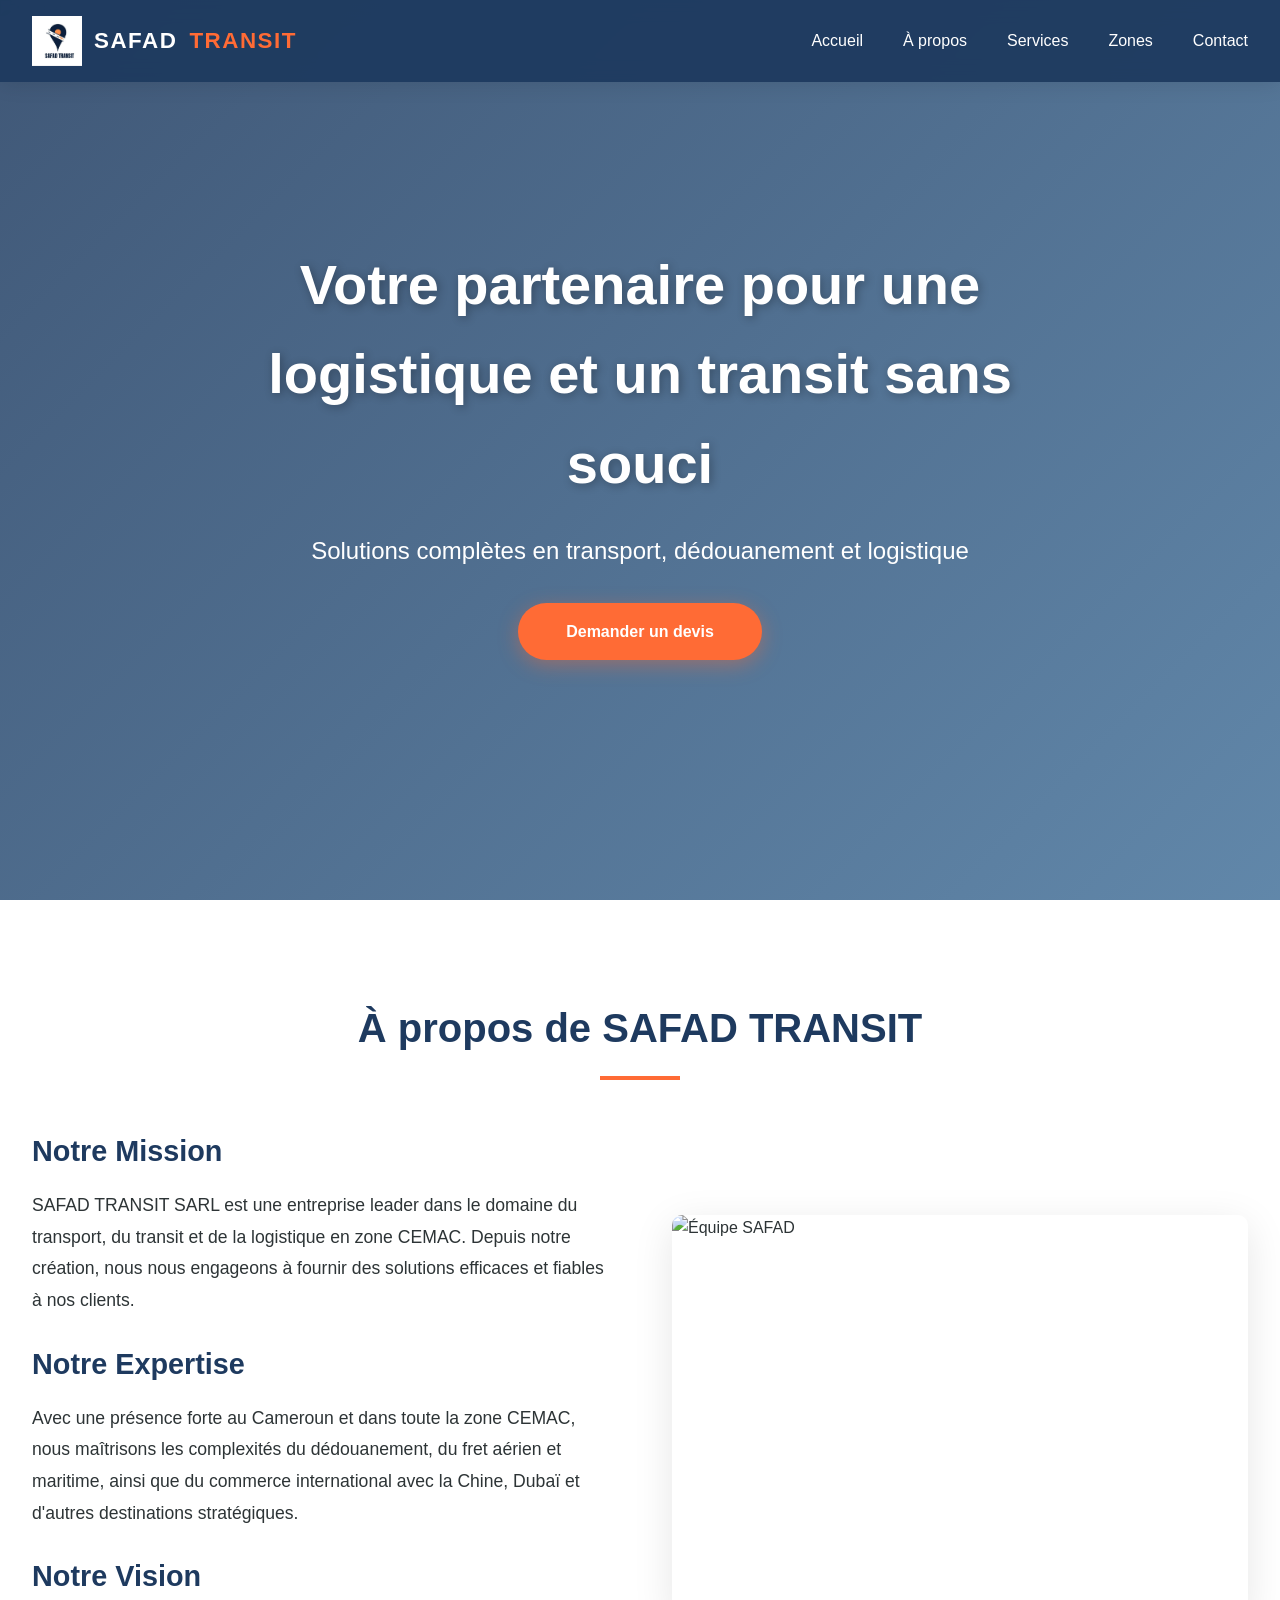
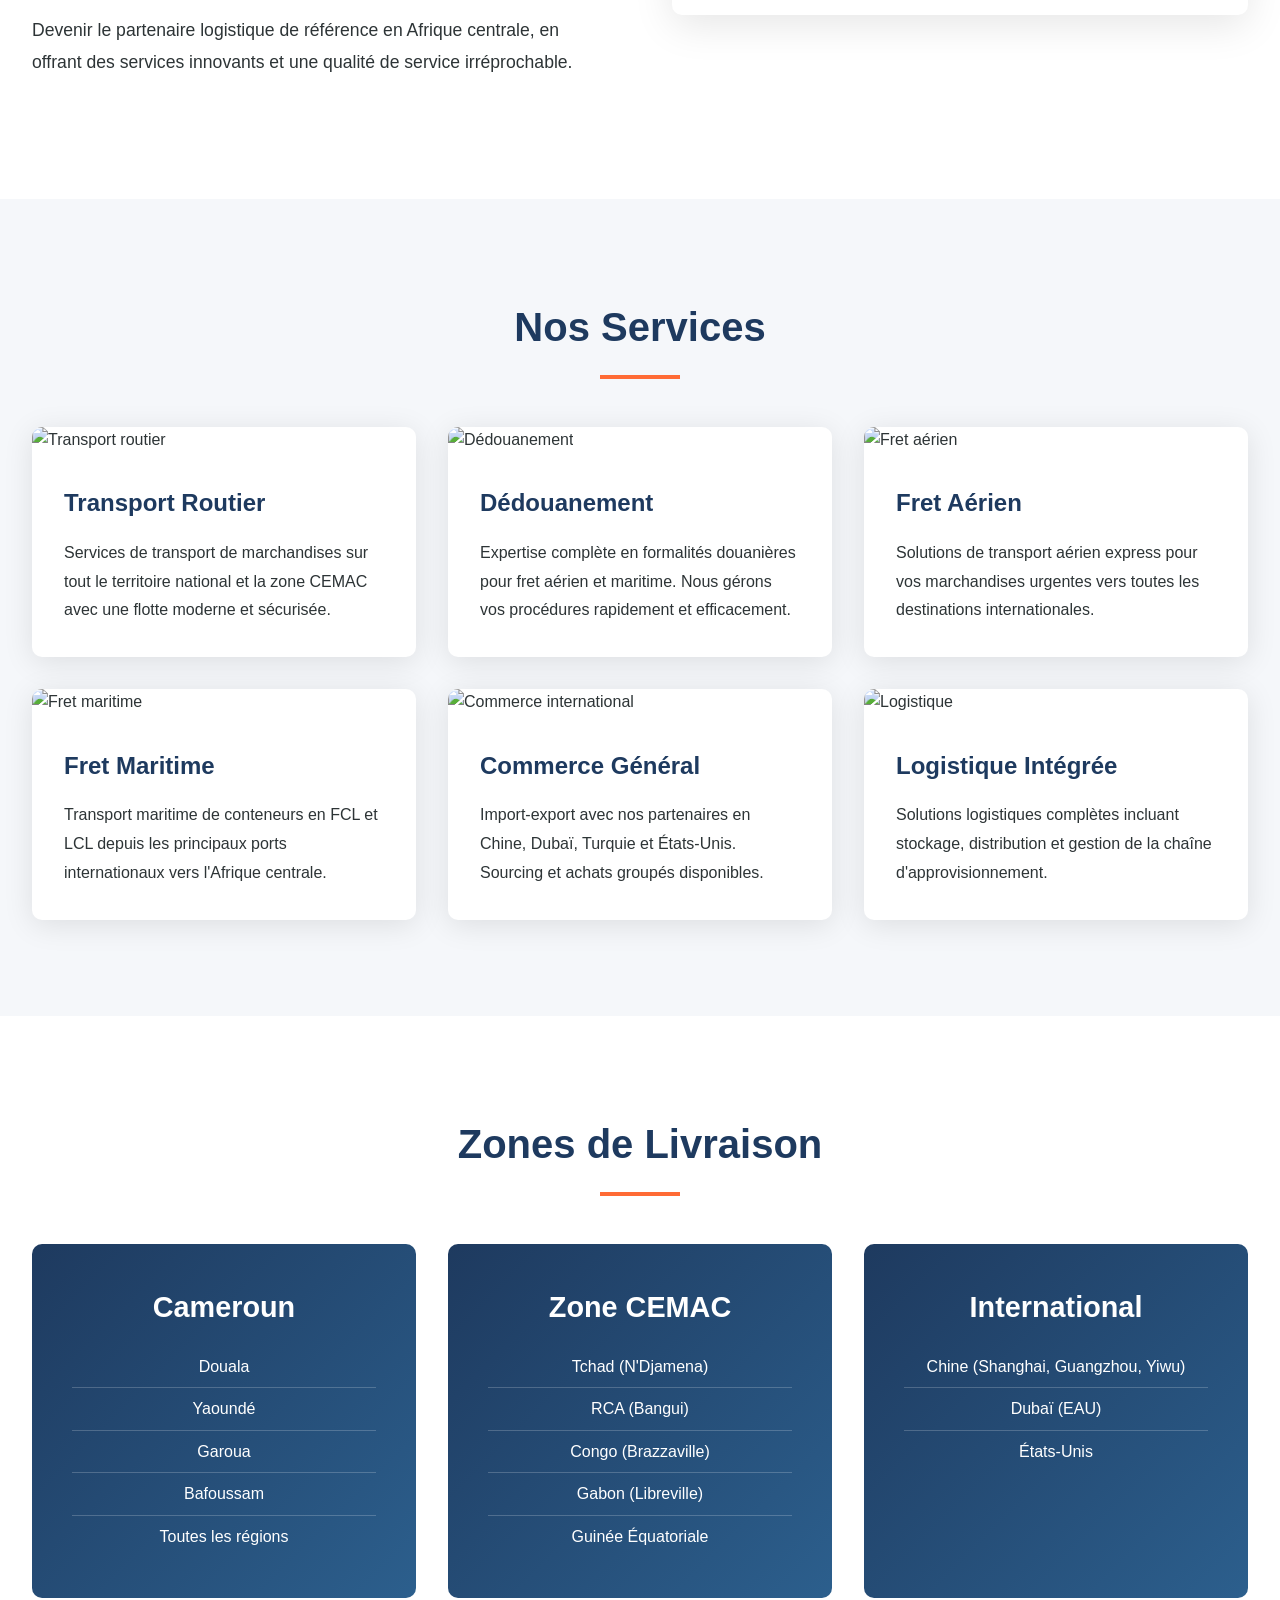
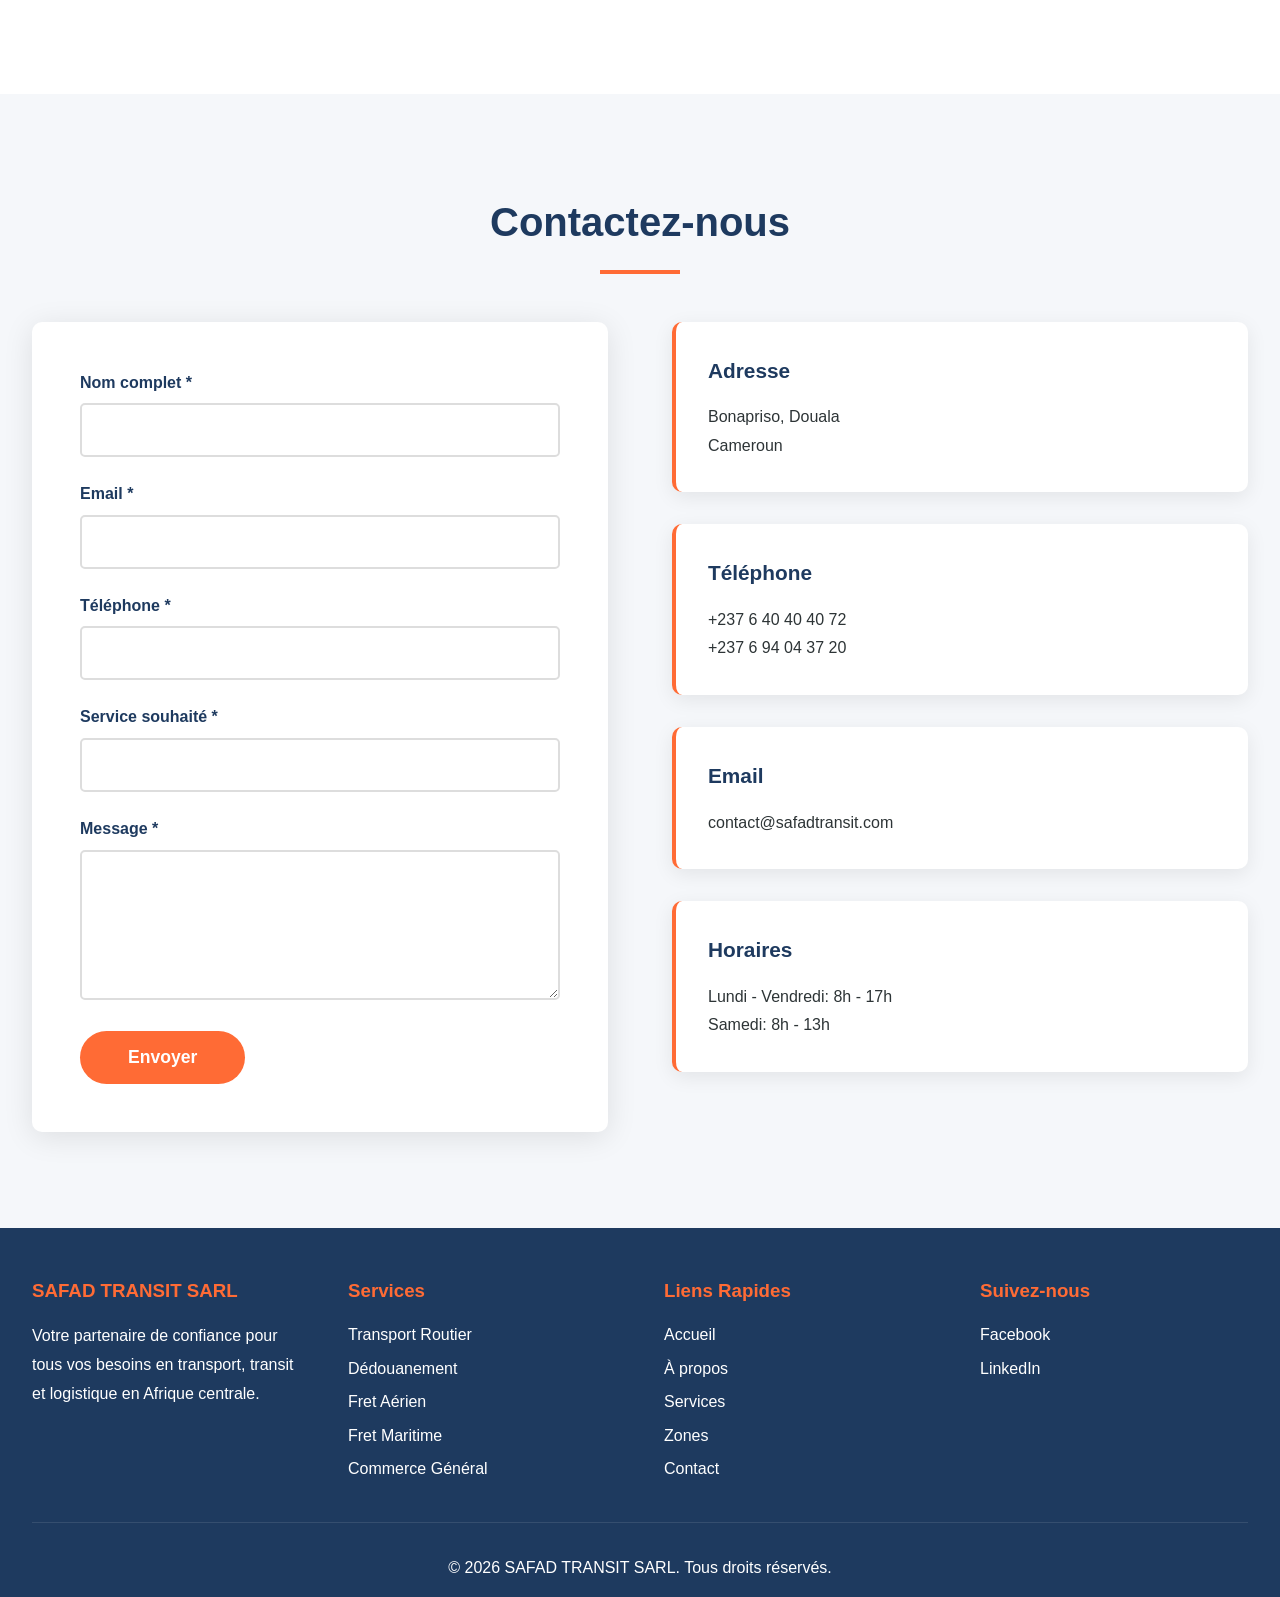
==== index.html @ e5261e92 "Initial commit du site SAFAD" ====
<!DOCTYPE html>
<html lang="fr">
<head>
    <meta charset="UTF-8">
    <meta name="viewport" content="width=device-width, initial-scale=1.0">
    <meta name="description" content="SAFAD TRANSIT SARL - Transport, Transit et Logistique en zone CEMAC">
    <title>SAFAD TRANSIT SARL - Transport, Transit & Logistique</title>
    
    <!-- Lien vers le fichier CSS -->
    <link rel="stylesheet" href="css/style.css">
</head>
<body>
    <!-- ========== NAVIGATION ========== -->
    <nav>
        <div class="nav-container">
            <!-- LOGO : Remplacez par votre image -->
            <div class="logo">
                <img src="images/logo.JPG" alt="SAFAD TRANSIT Logo">
                SAFAD <span>TRANSIT</span>
            </div>
            
            <ul class="nav-links">
                <li><a href="#accueil">Accueil</a></li>
                <li><a href="#apropos">À propos</a></li>
                <li><a href="#services">Services</a></li>
                <li><a href="#zones">Zones</a></li>
                <li><a href="#contact">Contact</a></li>
            </ul>
        </div>
    </nav>

    <!-- ========== HERO SECTION ========== -->
    <section id="accueil" class="hero">
        <!-- Poster fallback image (visible si la vidéo n'est pas prête) -->
        <img class="hero-poster" src="https://images.unsplash.com/photo-1586528116311-ad8dd3c8310d?w=1920" alt="Logistique">

        <!-- VIDÉO EN ARRIÈRE-PLAN -->
        <video id="heroVideo" class="hero-video" autoplay muted loop playsinline preload="auto" poster="https://images.unsplash.com/photo-1586528116311-ad8dd3c8310d?w=1920" style="visibility:hidden;">
            <source src="Vidéos/6618335-uhd_3840_2160_24fps.mp4" type="video/mp4">
            <source src="Vidéos/6618335-uhd_3840_2160_24fps.mp4" type="video/mp4">
            <!-- Fallback texte -->
            Votre navigateur ne supporte pas la balise vidéo.
        </video>

        <div class="hero-overlay"></div>
        <div class="hero-content">
            <h1>Votre partenaire pour une logistique et un transit sans souci</h1>
            <p>Solutions complètes en transport, dédouanement et logistique</p>
            <a href="#contact" class="cta-button">Demander un devis</a>
        </div>
    </section>

    <!-- ========== À PROPOS ========== -->
    <section id="apropos">
        <div class="container">
            <h2 class="section-title">À propos de SAFAD TRANSIT</h2>
            <div class="about-content">
                <div class="about-text">
                    <h3>Notre Mission</h3>
                    <p>SAFAD TRANSIT SARL est une entreprise leader dans le domaine du transport, du transit et de la logistique en zone CEMAC. Depuis notre création, nous nous engageons à fournir des solutions efficaces et fiables à nos clients.</p>
                    
                    <h3>Notre Expertise</h3>
                    <p>Avec une présence forte au Cameroun et dans toute la zone CEMAC, nous maîtrisons les complexités du dédouanement, du fret aérien et maritime, ainsi que du commerce international avec la Chine, Dubaï et d'autres destinations stratégiques.</p>
                    
                    <h3>Notre Vision</h3>
                    <p>Devenir le partenaire logistique de référence en Afrique centrale, en offrant des services innovants et une qualité de service irréprochable.</p>
                </div>
                
                <!-- IMAGE : Remplacez par photo de votre équipe -->
                <img src="https://images.unsplash.com/photo-1578575437130-527eed3abbec?w=800" alt="Équipe SAFAD" class="about-image">
            </div>
        </div>
    </section>

    <!-- ========== NOS SERVICES ========== -->
    <section id="services" class="services-section">
        <div class="container">
            <h2 class="section-title">Nos Services</h2>
            <div class="services-grid">
                
                <!-- Service 1 : Transport Routier -->
                <div class="service-card">
                    <img src="https://images.unsplash.com/photo-1601584115197-04ecc0da31d7?w=600" alt="Transport routier" class="service-image">
                    <div class="service-content">
                        <h3>Transport Routier</h3>
                        <p>Services de transport de marchandises sur tout le territoire national et la zone CEMAC avec une flotte moderne et sécurisée.</p>
                    </div>
                </div>

                <!-- Service 2 : Dédouanement -->
                <div class="service-card">
                    <img src="https://images.unsplash.com/photo-1566576721346-d4a3b4eaeb55?w=600" alt="Dédouanement" class="service-image">
                    <div class="service-content">
                        <h3>Dédouanement</h3>
                        <p>Expertise complète en formalités douanières pour fret aérien et maritime. Nous gérons vos procédures rapidement et efficacement.</p>
                    </div>
                </div>

                <!-- Service 3 : Fret Aérien -->
                <div class="service-card">
                    <img src="https://images.unsplash.com/photo-1540962351504-03099e0a754b?w=600" alt="Fret aérien" class="service-image">
                    <div class="service-content">
                        <h3>Fret Aérien</h3>
                        <p>Solutions de transport aérien express pour vos marchandises urgentes vers toutes les destinations internationales.</p>
                    </div>
                </div>

                <!-- Service 4 : Fret Maritime -->
                <div class="service-card">
                    <img src="https://images.unsplash.com/photo-1494412574643-ff11b0a5c1c3?w=600" alt="Fret maritime" class="service-image">
                    <div class="service-content">
                        <h3>Fret Maritime</h3>
                        <p>Transport maritime de conteneurs en FCL et LCL depuis les principaux ports internationaux vers l'Afrique centrale.</p>
                    </div>
                </div>

                <!-- Service 5 : Commerce Général -->
                <div class="service-card">
                    <img src="https://images.unsplash.com/photo-1553413077-190dd305871c?w=600" alt="Commerce international" class="service-image">
                    <div class="service-content">
                        <h3>Commerce Général</h3>
                        <p>Import-export avec nos partenaires en Chine, Dubaï, Turquie et États-Unis. Sourcing et achats groupés disponibles.</p>
                    </div>
                </div>

                <!-- Service 6 : Logistique Intégrée -->
                <div class="service-card">
                    <img src="https://images.unsplash.com/photo-1586528116311-ad8dd3c8310d?w=600" alt="Logistique" class="service-image">
                    <div class="service-content">
                        <h3>Logistique Intégrée</h3>
                        <p>Solutions logistiques complètes incluant stockage, distribution et gestion de la chaîne d'approvisionnement.</p>
                    </div>
                </div>
            </div>
        </div>
    </section>

    <!-- ========== ZONES DE LIVRAISON ========== -->
    <section id="zones">
        <div class="container">
            <h2 class="section-title">Zones de Livraison</h2>
            <div class="zones-grid">
                
                <!-- Zone Cameroun -->
                <div class="zone-card">
                    <h3> Cameroun</h3>
                    <ul>
                        <li>Douala</li>
                        <li>Yaoundé</li>
                        <li>Garoua</li>
                        <li>Bafoussam</li>
                        <li>Toutes les régions</li>
                    </ul>
                </div>

                <!-- Zone CEMAC -->
                <div class="zone-card">
                    <h3> Zone CEMAC</h3>
                    <ul>
                        <li>Tchad (N'Djamena)</li>
                        <li>RCA (Bangui)</li>
                        <li>Congo (Brazzaville)</li>
                        <li>Gabon (Libreville)</li>
                        <li>Guinée Équatoriale</li>
                    </ul>
                </div>

                <!-- Zone International -->
                <div class="zone-card">
                    <h3> International</h3>
                    <ul>
                        <li>Chine (Shanghai, Guangzhou, Yiwu)</li>
                        <li>Dubaï (EAU)</li>
                        <li>États-Unis</li>
                    </ul>
                </div>
            </div>
        </div>
    </section>

    <!-- ========== CONTACT ========== -->
    <section id="contact" class="contact-section">
        <div class="container">
            <h2 class="section-title">Contactez-nous</h2>
            <div class="contact-container">
                
                <!-- Formulaire de contact -->
                <div class="contact-form">
                    <form id="contactForm" name="contact" method="POST" data-netlify="true" action="/merci">
                        <input type="hidden" name="form-name" value="contact" />
                        <div class="form-group">
                            <label for="nom">Nom complet *</label>
                            <input type="text" id="nom" name="nom" required>
                        </div>
                        
                        <div class="form-group">
                            <label for="email">Email *</label>
                            <input type="email" id="email" name="email" required>
                        </div>
                        
                        <div class="form-group">
                            <label for="telephone">Téléphone *</label>
                            <input type="tel" id="telephone" name="telephone" required>
                        </div>
                        
                        <div class="form-group">
                            <label for="service">Service souhaité *</label>
                            <input type="text" id="service" name="service" required>
                        </div>
                        
                        <div class="form-group">
                            <label for="message">Message *</label>
                            <textarea id="message" name="message" required></textarea>
                        </div>
                        
                        <button type="submit" class="submit-btn">Envoyer</button>
                    </form>
                </div>

                <!-- Informations de contact -->
                <div class="contact-info">
                    <div class="info-card">
                        <h3> Adresse</h3>
                        <p>Bonapriso, Douala<br>Cameroun</p>
                    </div>

                    <div class="info-card">
                        <h3> Téléphone</h3>
                        <p>+237 6 40 40 40 72<br>+237 6 94 04 37 20</p>
                    </div>

                    <div class="info-card">
                        <h3>Email</h3>
                        <p>contact@safadtransit.com</p>
                    </div>

                    <div class="info-card">
                        <h3> Horaires</h3>
                        <p>Lundi - Vendredi: 8h - 17h<br>Samedi: 8h - 13h</p>
                    </div>
                </div>
            </div>
        </div>
    </section>

    <!-- ========== FOOTER ========== -->
    <footer>
        <div class="footer-content">
            <div class="footer-section">
                <h3>SAFAD TRANSIT SARL</h3>
                <p>Votre partenaire de confiance pour tous vos besoins en transport, transit et logistique en Afrique centrale.</p>
            </div>

            <div class="footer-section">
                <h3>Services</h3>
                <ul>
                    <li><a href="#services">Transport Routier</a></li>
                    <li><a href="#services">Dédouanement</a></li>
                    <li><a href="#services">Fret Aérien</a></li>
                    <li><a href="#services">Fret Maritime</a></li>
                    <li><a href="#services">Commerce Général</a></li>
                </ul>
            </div>

            <div class="footer-section">
                <h3>Liens Rapides</h3>
                <ul>
                    <li><a href="#accueil">Accueil</a></li>
                    <li><a href="#apropos">À propos</a></li>
                    <li><a href="#services">Services</a></li>
                    <li><a href="#zones">Zones</a></li>
                    <li><a href="#contact">Contact</a></li>
                </ul>
            </div>

            <div class="footer-section">
                <h3>Suivez-nous</h3>
                <ul>
                    <li><a href="https://www.facebook.com/profile.php?id=61586964252549">Facebook</a></li>
                    <li><a href="#">LinkedIn</a></li>
                    
                    
                </ul>
            </div>
        </div>

        <div class="footer-bottom">
            <p>&copy; 2026 SAFAD TRANSIT SARL. Tous droits réservés.</p>
        </div>
    </footer>

    <!-- Lien vers le fichier JavaScript -->
    <script src="js/script.js"></script>
    <script>
        // Affiche la vidéo hero quand elle est prête ; garde le poster sinon
        (function(){
            const vid = document.getElementById('heroVideo');
            const poster = document.querySelector('.hero-poster');
            if (!vid) return;

            function showVideo(){
                try {
                    vid.style.visibility = 'visible';
                    if (poster) poster.style.display = 'none';
                    vid.play().catch(()=>{});
                } catch(e){ console.error(e); }
            }

            vid.addEventListener('canplay', showVideo);
            vid.addEventListener('canplaythrough', showVideo);
            vid.addEventListener('loadeddata', showVideo);

            vid.addEventListener('error', (e)=>{
                console.error('Erreur chargement vidéo hero:', e);
            });

            // Fallback après 4s
            setTimeout(()=>{
                if (vid.readyState < 3) {
                    vid.style.visibility = 'hidden';
                    if (poster) poster.style.display = 'block';
                }
            }, 4000);
        })();
    </script>
</body>
</html>
---- css/style.css ----
/* ========================================
   SAFAD GROUP SARL - STYLESHEET
   ======================================== */

/* ========== VARIABLES CSS ========== */
:root {
    --primary-blue: #1e3a5f;
    --secondary-blue: #2c5f8d;
    --accent-orange: #ff6b35;
    --light-gray: #f5f7fa;
    --dark-gray: #2d3436;
    --white: #ffffff;
}

/* ========== RESET ET BASE ========== */
* {
    margin: 0;
    padding: 0;
    box-sizing: border-box;
}

body {
    font-family: 'Segoe UI', Tahoma, Geneva, Verdana, sans-serif;
    color: var(--dark-gray);
    line-height: 1.6;
    overflow-x: hidden;
}

html {
    scroll-behavior: smooth;
}

/* ========== NAVIGATION ========== */
nav {
    position: fixed;
    top: 0;
    width: 100%;
    background: rgba(30, 58, 95, 0.95);
    backdrop-filter: blur(10px);
    z-index: 1000;
    padding: 1rem 0;
    box-shadow: 0 2px 20px rgba(0,0,0,0.1);
}

.nav-container {
    max-width: 1400px;
    margin: 0 auto;
    padding: 0 2rem;
    display: flex;
    justify-content: space-between;
    align-items: center;
}

.logo {
    display: flex;
    align-items: center;
    gap: 0.75rem;
    font-size: 1.4rem;
    font-weight: 700;
    color: var(--white);
    letter-spacing: 1.5px;
}

.logo span {
    color: var(--accent-orange);
}

/* Si vous utilisez une image pour le logo */
.logo img {
    height: 50px;
    width: auto;
}

.nav-links {
    display: flex;
    gap: 2.5rem;
    list-style: none;
}

.nav-links a {
    color: var(--white);
    text-decoration: none;
    font-weight: 500;
    transition: color 0.3s ease;
    position: relative;
}

.nav-links a::after {
    content: '';
    position: absolute;
    bottom: -5px;
    left: 0;
    width: 0;
    height: 2px;
    background: var(--accent-orange);
    transition: width 0.3s ease;
}

.nav-links a:hover::after {
    width: 100%;
}

.nav-links a:hover {
    color: var(--accent-orange);
}

/* ========== HERO SECTION ========== */
.hero {
    position: relative;
    height: 100vh;
    overflow: hidden;
    display: flex;
    align-items: center;
    justify-content: center;
}


.hero-video {
    position: absolute;
    top: 0;
    left: 0;
    width: 100%;
    height: 100%;
    object-fit: cover;
    z-index: -1;
}

/* Poster fallback (image) placé derrière l'overlay et devant le fond */
.hero-poster {
    position: absolute;
    top: 0;
    left: 0;
    width: 100%;
    height: 100%;
    object-fit: cover;
    z-index: -3;
}

.hero-overlay {
    position: absolute;
    top: 0;
    left: 0;
    width: 100%;
    height: 100%;
    background: linear-gradient(135deg, rgba(30, 58, 95, 0.85), rgba(44, 95, 141, 0.75));
    z-index: 0;
}

.hero-content {
    position: relative;
    z-index: 1;
    text-align: center;
    color: var(--white);
    max-width: 900px;
    padding: 2rem;
    animation: fadeInUp 1s ease;
}

.hero-content h1 {
    font-size: 3.5rem;
    font-weight: 700;
    margin-bottom: 1.5rem;
    text-shadow: 2px 2px 10px rgba(0,0,0,0.3);
}

.hero-content p {
    font-size: 1.5rem;
    margin-bottom: 2rem;
    font-weight: 300;
}

.cta-button {
    display: inline-block;
    padding: 1rem 3rem;
    background: var(--accent-orange);
    color: var(--white);
    text-decoration: none;
    border-radius: 50px;
    font-weight: 600;
    transition: all 0.3s ease;
    box-shadow: 0 5px 20px rgba(255, 107, 53, 0.4);
}

.cta-button:hover {
    transform: translateY(-3px);
    box-shadow: 0 8px 30px rgba(255, 107, 53, 0.6);
}

/* ========== SECTIONS GÉNÉRALES ========== */
section {
    padding: 6rem 2rem;
}

.section-title {
    text-align: center;
    font-size: 2.5rem;
    color: var(--primary-blue);
    margin-bottom: 3rem;
    position: relative;
}

.section-title::after {
    content: '';
    display: block;
    width: 80px;
    height: 4px;
    background: var(--accent-orange);
    margin: 1rem auto;
}

.container {
    max-width: 1400px;
    margin: 0 auto;
}

/* ========== SECTION À PROPOS ========== */
.about-content {
    display: grid;
    grid-template-columns: 1fr 1fr;
    gap: 4rem;
    align-items: center;
}

.about-text h3 {
    color: var(--primary-blue);
    font-size: 1.8rem;
    margin-bottom: 1rem;
}

.about-text p {
    margin-bottom: 1.5rem;
    font-size: 1.1rem;
    line-height: 1.8;
}

.about-image {
    width: 100%;
    height: 400px;
    border-radius: 10px;
    object-fit: cover;
    box-shadow: 0 10px 40px rgba(0,0,0,0.1);
}

/* ========== SECTION SERVICES ========== */
.services-section {
    background: var(--light-gray);
}

.services-grid {
    display: grid;
    grid-template-columns: repeat(auto-fit, minmax(300px, 1fr));
    gap: 2rem;
}

.service-card {
    background: var(--white);
    border-radius: 10px;
    overflow: hidden;
    box-shadow: 0 5px 30px rgba(0,0,0,0.1);
    transition: transform 0.3s ease, box-shadow 0.3s ease;
}

.service-card:hover {
    transform: translateY(-10px);
    box-shadow: 0 15px 50px rgba(0,0,0,0.15);
}

.service-image {
    width: 100%;
    height: 250px;
    object-fit: cover;
}

.service-content {
    padding: 2rem;
}

.service-content h3 {
    color: var(--primary-blue);
    font-size: 1.5rem;
    margin-bottom: 1rem;
}

.service-content p {
    color: var(--dark-gray);
    line-height: 1.8;
}

/* ========== SECTION ZONES ========== */
.zones-grid {
    display: grid;
    grid-template-columns: repeat(auto-fit, minmax(280px, 1fr));
    gap: 2rem;
}

.zone-card {
    background: linear-gradient(135deg, var(--primary-blue), var(--secondary-blue));
    color: var(--white);
    padding: 2.5rem;
    border-radius: 10px;
    text-align: center;
    transition: transform 0.3s ease;
}

.zone-card:hover {
    transform: scale(1.05);
}

.zone-card h3 {
    font-size: 1.8rem;
    margin-bottom: 1rem;
}

.zone-card ul {
    list-style: none;
    margin-top: 1rem;
}

.zone-card li {
    padding: 0.5rem 0;
    border-bottom: 1px solid rgba(255,255,255,0.2);
}

.zone-card li:last-child {
    border-bottom: none;
}

/* ========== SECTION CONTACT ========== */
.contact-section {
    background: var(--light-gray);
}

.contact-container {
    display: grid;
    grid-template-columns: 1fr 1fr;
    gap: 4rem;
}

.contact-form {
    background: var(--white);
    padding: 3rem;
    border-radius: 10px;
    box-shadow: 0 5px 30px rgba(0,0,0,0.1);
}

.form-group {
    margin-bottom: 1.5rem;
}

.form-group label {
    display: block;
    margin-bottom: 0.5rem;
    color: var(--primary-blue);
    font-weight: 600;
}

.form-group input,
.form-group textarea {
    width: 100%;
    padding: 1rem;
    border: 2px solid #ddd;
    border-radius: 5px;
    font-size: 1rem;
    transition: border-color 0.3s ease;
    font-family: inherit;
}

.form-group input:focus,
.form-group textarea:focus {
    outline: none;
    border-color: var(--accent-orange);
}

.form-group textarea {
    resize: vertical;
    min-height: 150px;
}

.submit-btn {
    background: var(--accent-orange);
    color: var(--white);
    padding: 1rem 3rem;
    border: none;
    border-radius: 50px;
    font-size: 1.1rem;
    font-weight: 600;
    cursor: pointer;
    transition: all 0.3s ease;
}

.submit-btn:hover {
    transform: translateY(-3px);
    box-shadow: 0 5px 20px rgba(255, 107, 53, 0.4);
}

.contact-info {
    display: flex;
    flex-direction: column;
    gap: 2rem;
}

.info-card {
    background: var(--white);
    padding: 2rem;
    border-radius: 10px;
    box-shadow: 0 5px 20px rgba(0,0,0,0.08);
    border-left: 4px solid var(--accent-orange);
}

.info-card h3 {
    color: var(--primary-blue);
    margin-bottom: 1rem;
    font-size: 1.3rem;
}

.info-card p {
    line-height: 1.8;
}

/* ========== FOOTER ========== */
footer {
    background: var(--primary-blue);
    color: var(--white);
    padding: 3rem 2rem 1rem;
}

.footer-content {
    max-width: 1400px;
    margin: 0 auto;
    display: grid;
    grid-template-columns: repeat(auto-fit, minmax(250px, 1fr));
    gap: 3rem;
    margin-bottom: 2rem;
}

.footer-section h3 {
    margin-bottom: 1rem;
    color: var(--accent-orange);
}

.footer-section p {
    line-height: 1.8;
}

.footer-section ul {
    list-style: none;
}

.footer-section li {
    margin-bottom: 0.5rem;
}

.footer-section a {
    color: var(--white);
    text-decoration: none;
    transition: color 0.3s ease;
}

.footer-section a:hover {
    color: var(--accent-orange);
}

.footer-bottom {
    text-align: center;
    padding-top: 2rem;
    border-top: 1px solid rgba(255,255,255,0.1);
}

/* ========== ANIMATIONS ========== */
@keyframes fadeInUp {
    from {
        opacity: 0;
        transform: translateY(30px);
    }
    to {
        opacity: 1;
        transform: translateY(0);
    }
}

/* ========== RESPONSIVE DESIGN ========== */

/* Tablettes */
@media (max-width: 992px) {
    .nav-links {
        gap: 1.5rem;
    }

    .hero-content h1 {
        font-size: 2.5rem;
    }

    .about-content,
    .contact-container {
        grid-template-columns: 1fr;
    }
}

/* Mobiles */
@media (max-width: 768px) {
    .nav-container {
        padding: 0 1rem;
    }

    .nav-links {
        gap: 1rem;
        font-size: 0.9rem;
    }

    .hero-content h1 {
        font-size: 2rem;
    }

    .hero-content p {
        font-size: 1.2rem;
    }

    section {
        padding: 4rem 1rem;
    }

    .section-title {
        font-size: 2rem;
    }

    .services-grid,
    .zones-grid {
        grid-template-columns: 1fr;
    }

    .cta-button,
    .submit-btn {
        padding: 0.8rem 2rem;
    }
}

/* Petits mobiles */
@media (max-width: 480px) {
    .logo {
        font-size: 1.4rem;
    }

    .nav-links {
        display: none; /* À remplacer par un menu hamburger si nécessaire */
    }

    .hero-content h1 {
        font-size: 1.5rem;
    }

    .hero-content p {
        font-size: 1rem;
    }
}
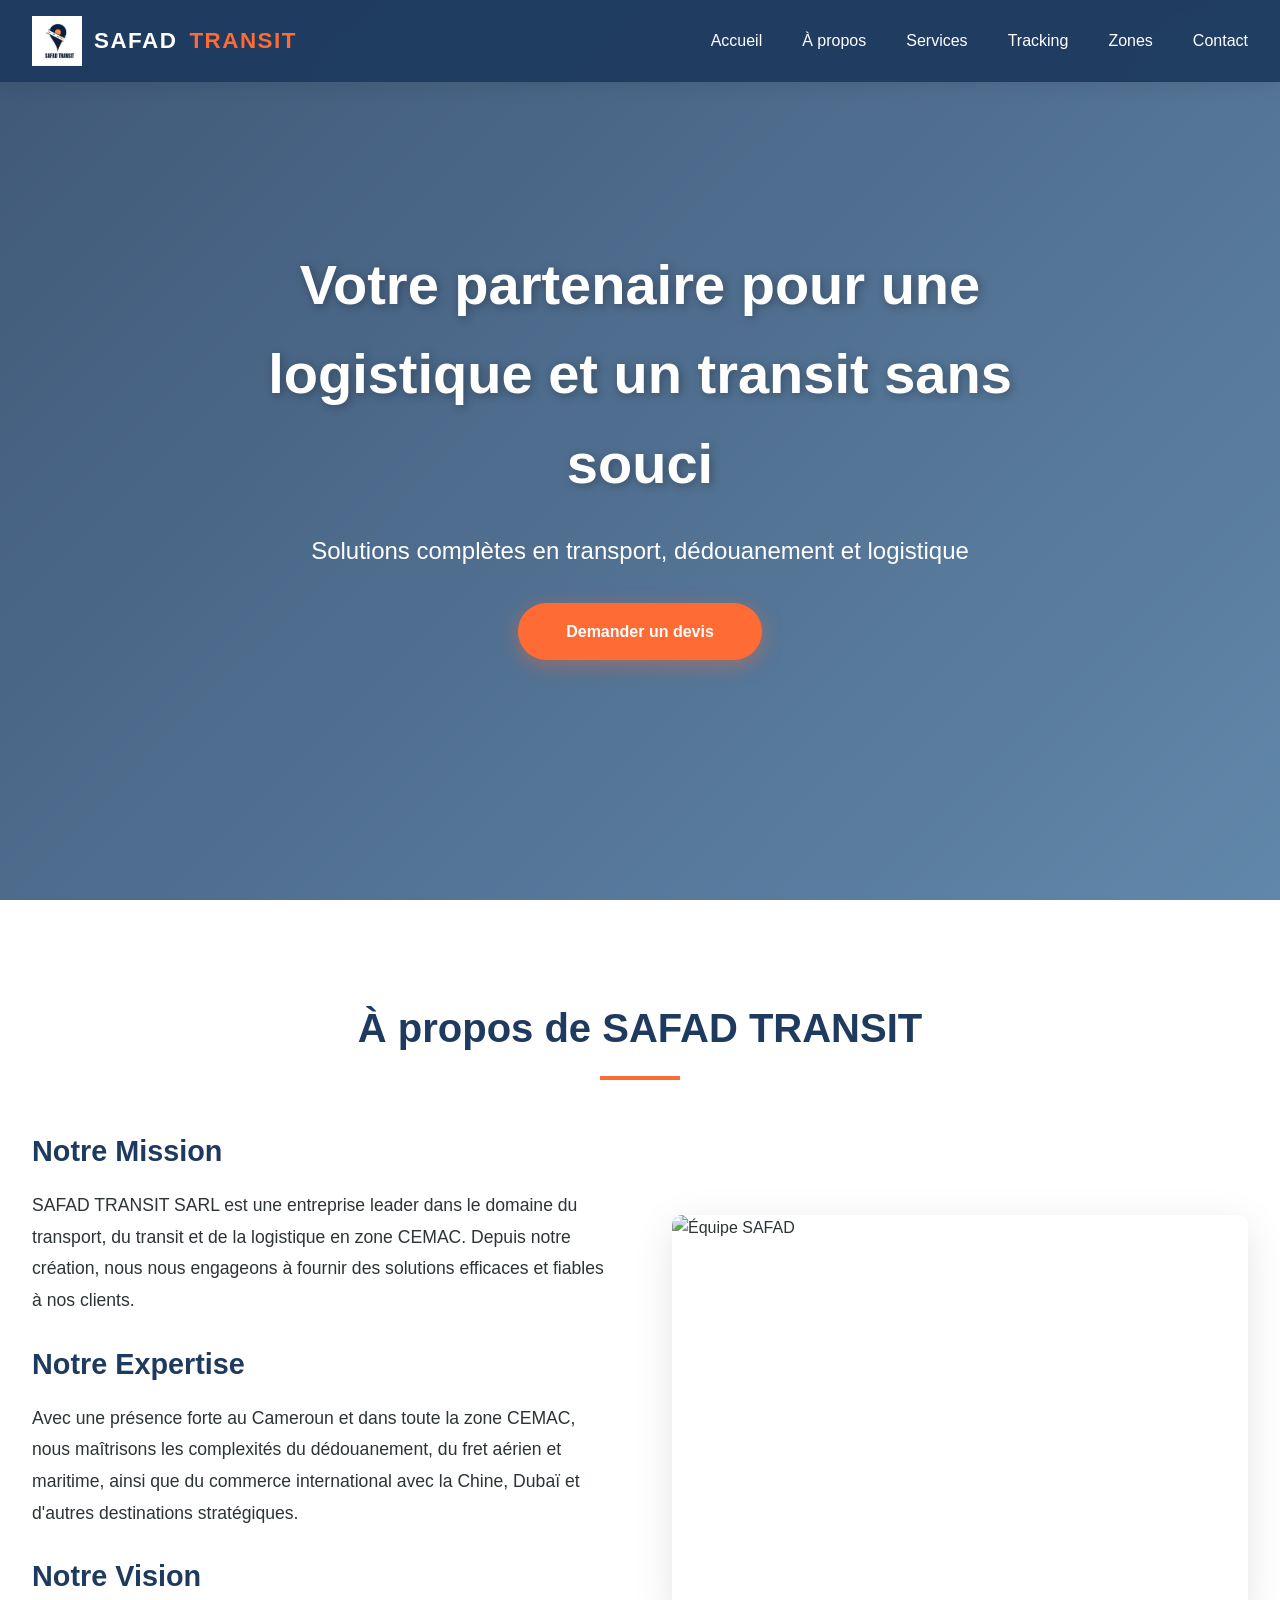
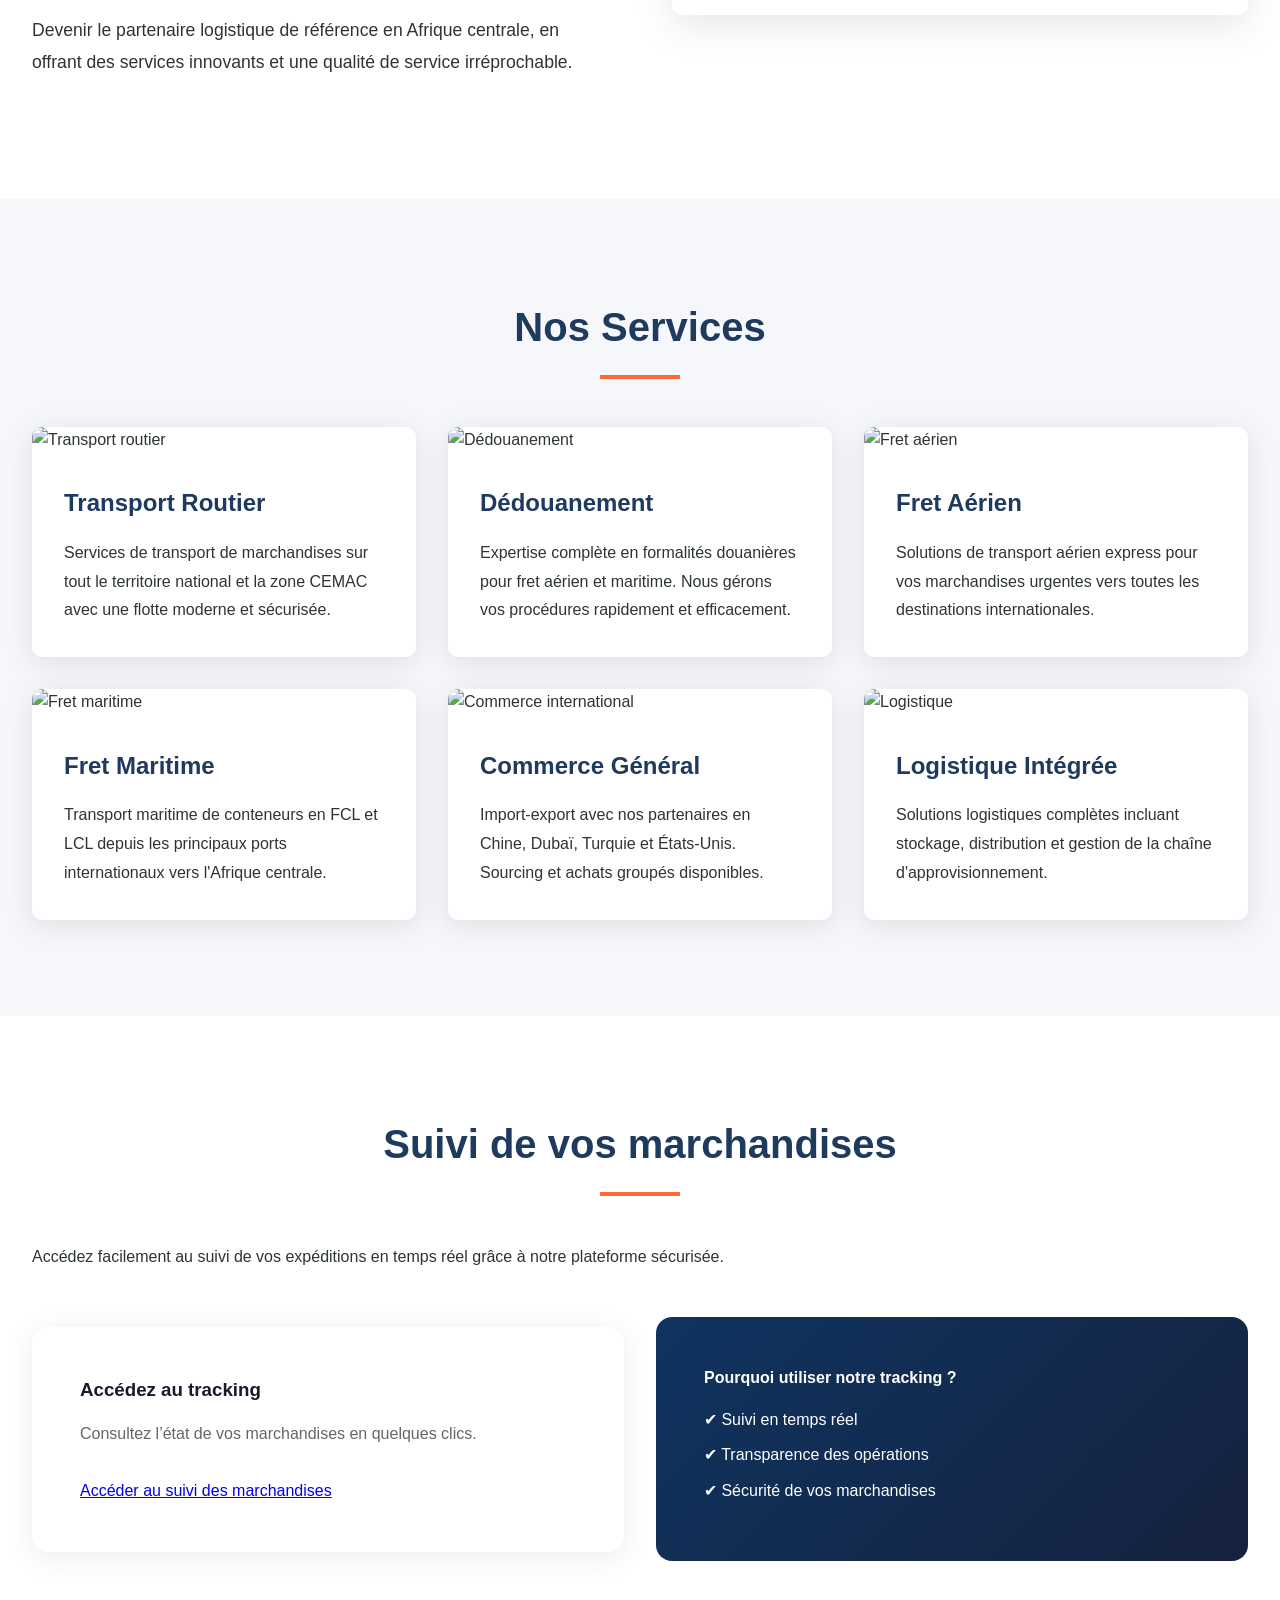
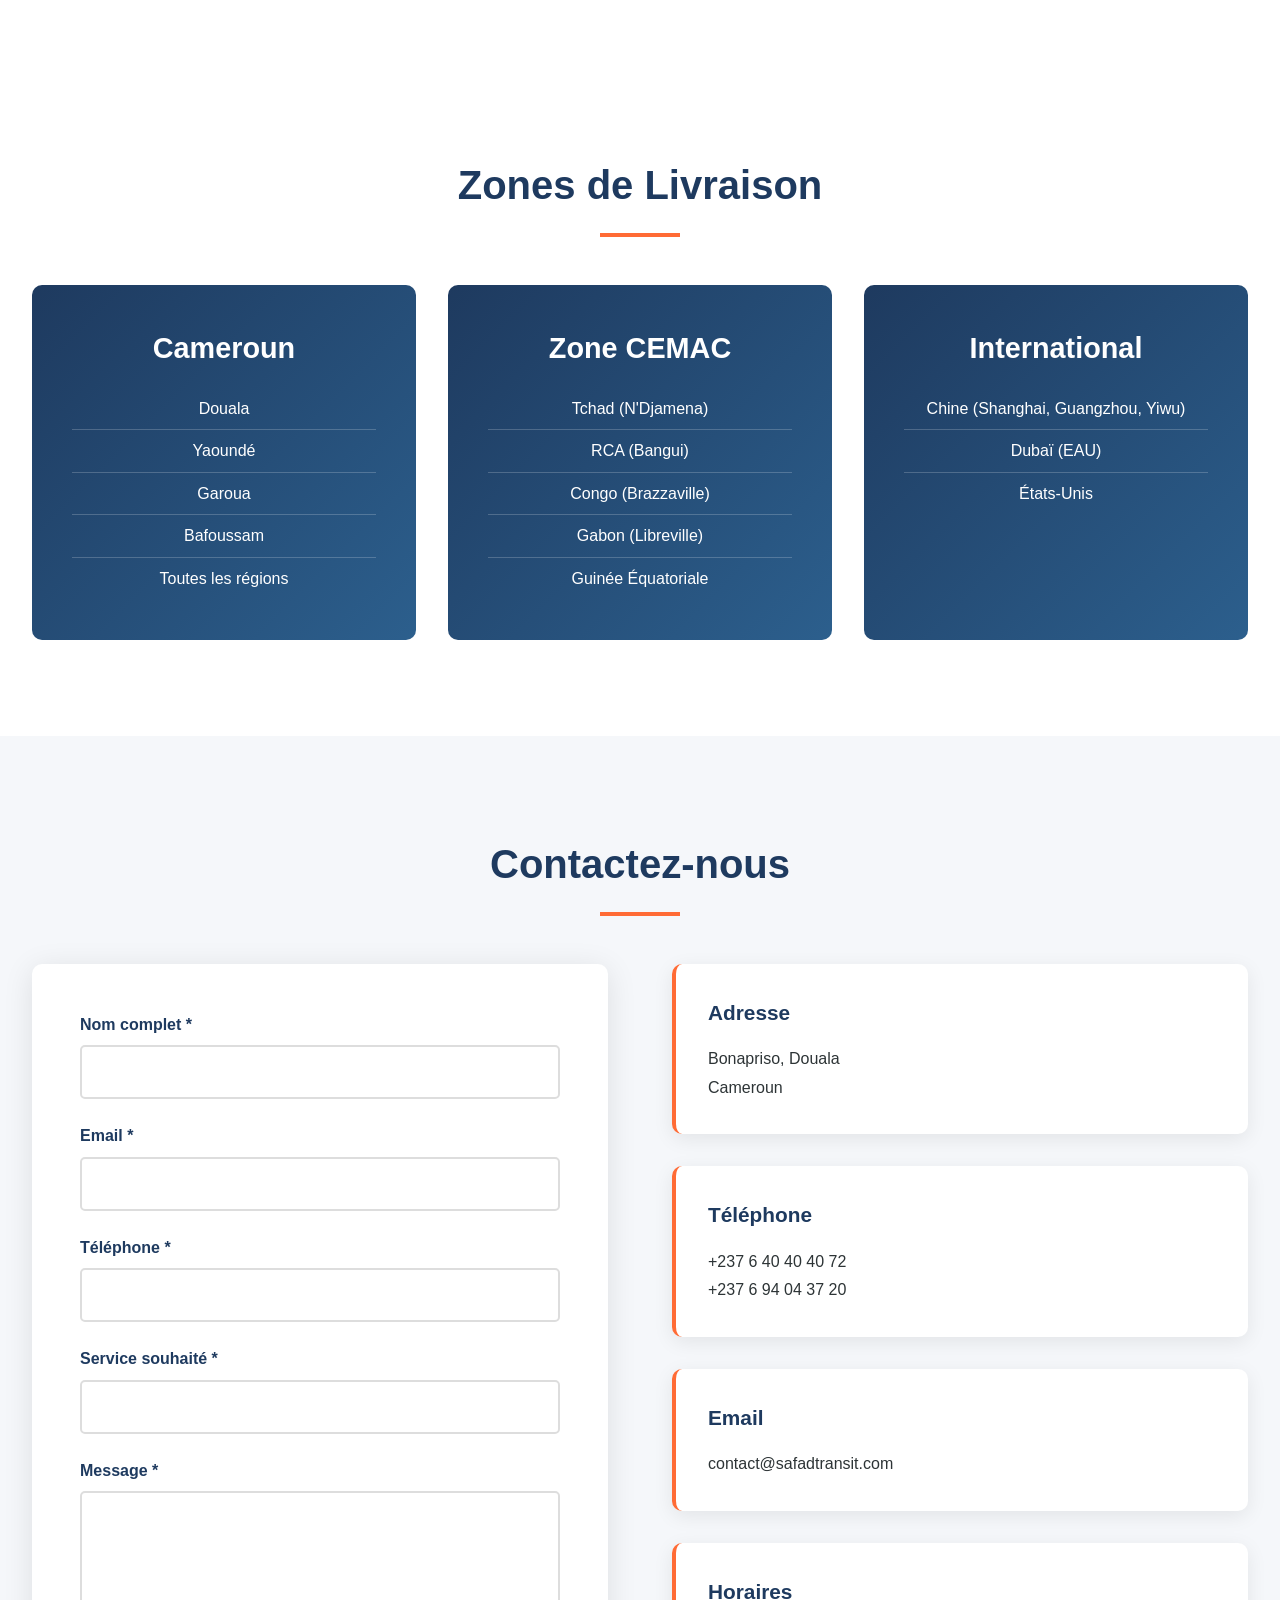
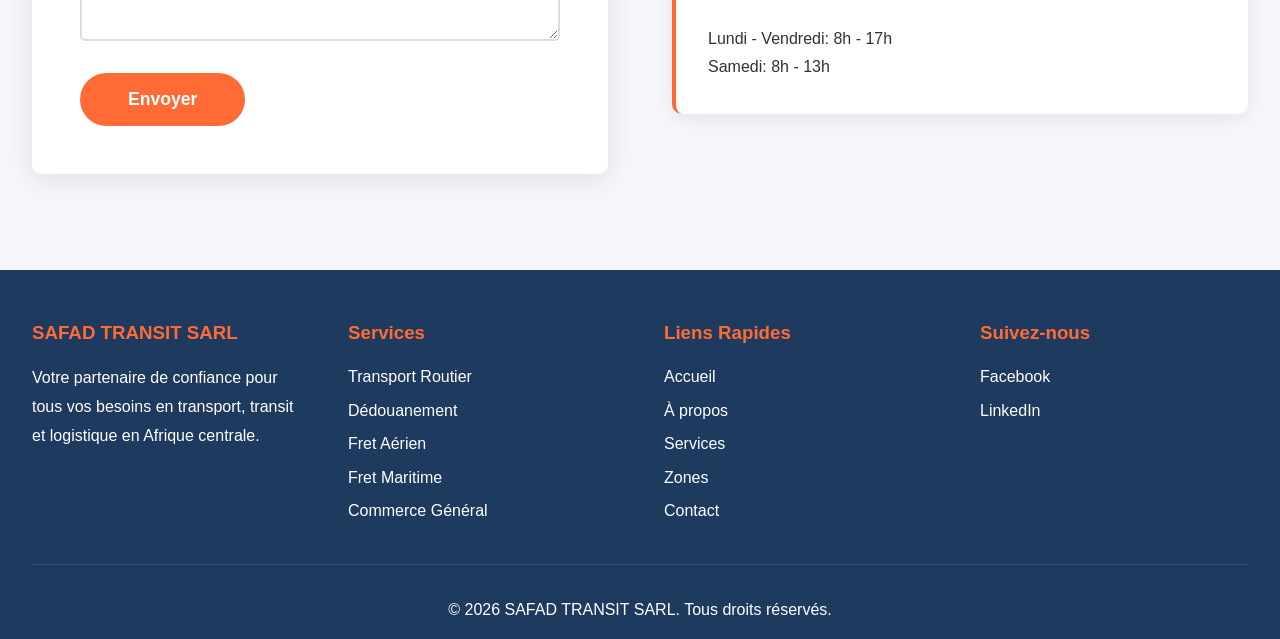
==== commit 389d74f5: "Ajout du lien de tracking" ====
--- a/index.html
+++ b/index.html
@@ -23,6 +23,11 @@
                 <li><a href="#accueil">Accueil</a></li>
                 <li><a href="#apropos">À propos</a></li>
                 <li><a href="#services">Services</a></li>
+<li>
+  <a href="http://tracking.safadtransit.com/" target="_blank" class="cta-nav">
+    Tracking
+  </a>
+</li>
                 <li><a href="#zones">Zones</a></li>
                 <li><a href="#contact">Contact</a></li>
             </ul>
@@ -134,6 +139,44 @@
             </div>
         </div>
     </section>
+ <!-- ========== page de tracking de marchandises ========== -->
+    <section id="tracking" class="section-light">
+  <div class="container">
+
+    <div class="section-header">
+     
+      <h2 class="section-title">Suivi de vos marchandises</h2>
+      <p class="section-subtitle">
+        Accédez facilement au suivi de vos expéditions en temps réel grâce à notre plateforme sécurisée.
+      </p>
+    </div>
+
+    <div class="tracking-box">
+
+      <div class="tracking-content">
+        <h3>Accédez au tracking</h3>
+        <p>Consultez l’état de vos marchandises en quelques clics.</p>
+
+        <div class="tracking-form">
+          <a href="http://tracking.safadtransit.com/" target="_blank" class="tracking-btn">
+            Accéder au suivi des marchandises
+          </a>
+        </div>
+      </div>
+
+      <div class="tracking-info">
+        <h4>Pourquoi utiliser notre tracking ?</h4>
+        <ul>
+          <li>✔ Suivi en temps réel</li>
+          <li>✔ Transparence des opérations</li>
+          <li>✔ Sécurité de vos marchandises</li>
+        </ul>
+      </div>
+
+    </div>
+
+  </div>
+</section>
 
     <!-- ========== ZONES DE LIVRAISON ========== -->
     <section id="zones">
--- a/css/style.css
+++ b/css/style.css
@@ -551,4 +551,84 @@
     .hero-content p {
         font-size: 1rem;
     }
-}+}
+
+/* Tracking Section */
+.tracking-box {
+    display: grid;
+    grid-template-columns: 1fr 1fr;
+    gap: 2rem;
+    margin-top: 3rem;
+    align-items: center;
+}
+
+.tracking-content {
+    background: white;
+    padding: 3rem;
+    border-radius: 16px;
+    box-shadow: 0 5px 30px rgba(0,0,0,0.08);
+}
+
+.tracking-content h3 {
+    color: #1a1a2e;
+    margin-bottom: 1rem;
+}
+
+.tracking-content p {
+    color: #666;
+    margin-bottom: 2rem;
+}
+
+.tracking-form {
+    display: flex;
+    gap: 10px;
+}
+
+.tracking-form input {
+    flex: 1;
+    padding: 14px;
+    border-radius: 30px;
+    border: 1px solid #ddd;
+    outline: none;
+}
+
+.tracking-form button {
+    background: #0f3460;
+    color: white;
+    border: none;
+    padding: 14px 25px;
+    border-radius: 30px;
+    cursor: pointer;
+    transition: 0.3s;
+}
+
+.tracking-form button:hover {
+    background: #16213e;
+}
+
+.tracking-info {
+    background: linear-gradient(135deg, #0f3460, #16213e);
+    color: white;
+    padding: 3rem;
+    border-radius: 16px;
+}
+
+.tracking-info h4 {
+    margin-bottom: 1rem;
+}
+
+.tracking-info ul {
+    list-style: none;
+}
+
+.tracking-info li {
+    margin-bottom: 10px;
+}
+
+/* Responsive */
+@media(max-width: 768px) {
+    .tracking-box {
+        grid-template-columns: 1fr;
+    }
+}
+
